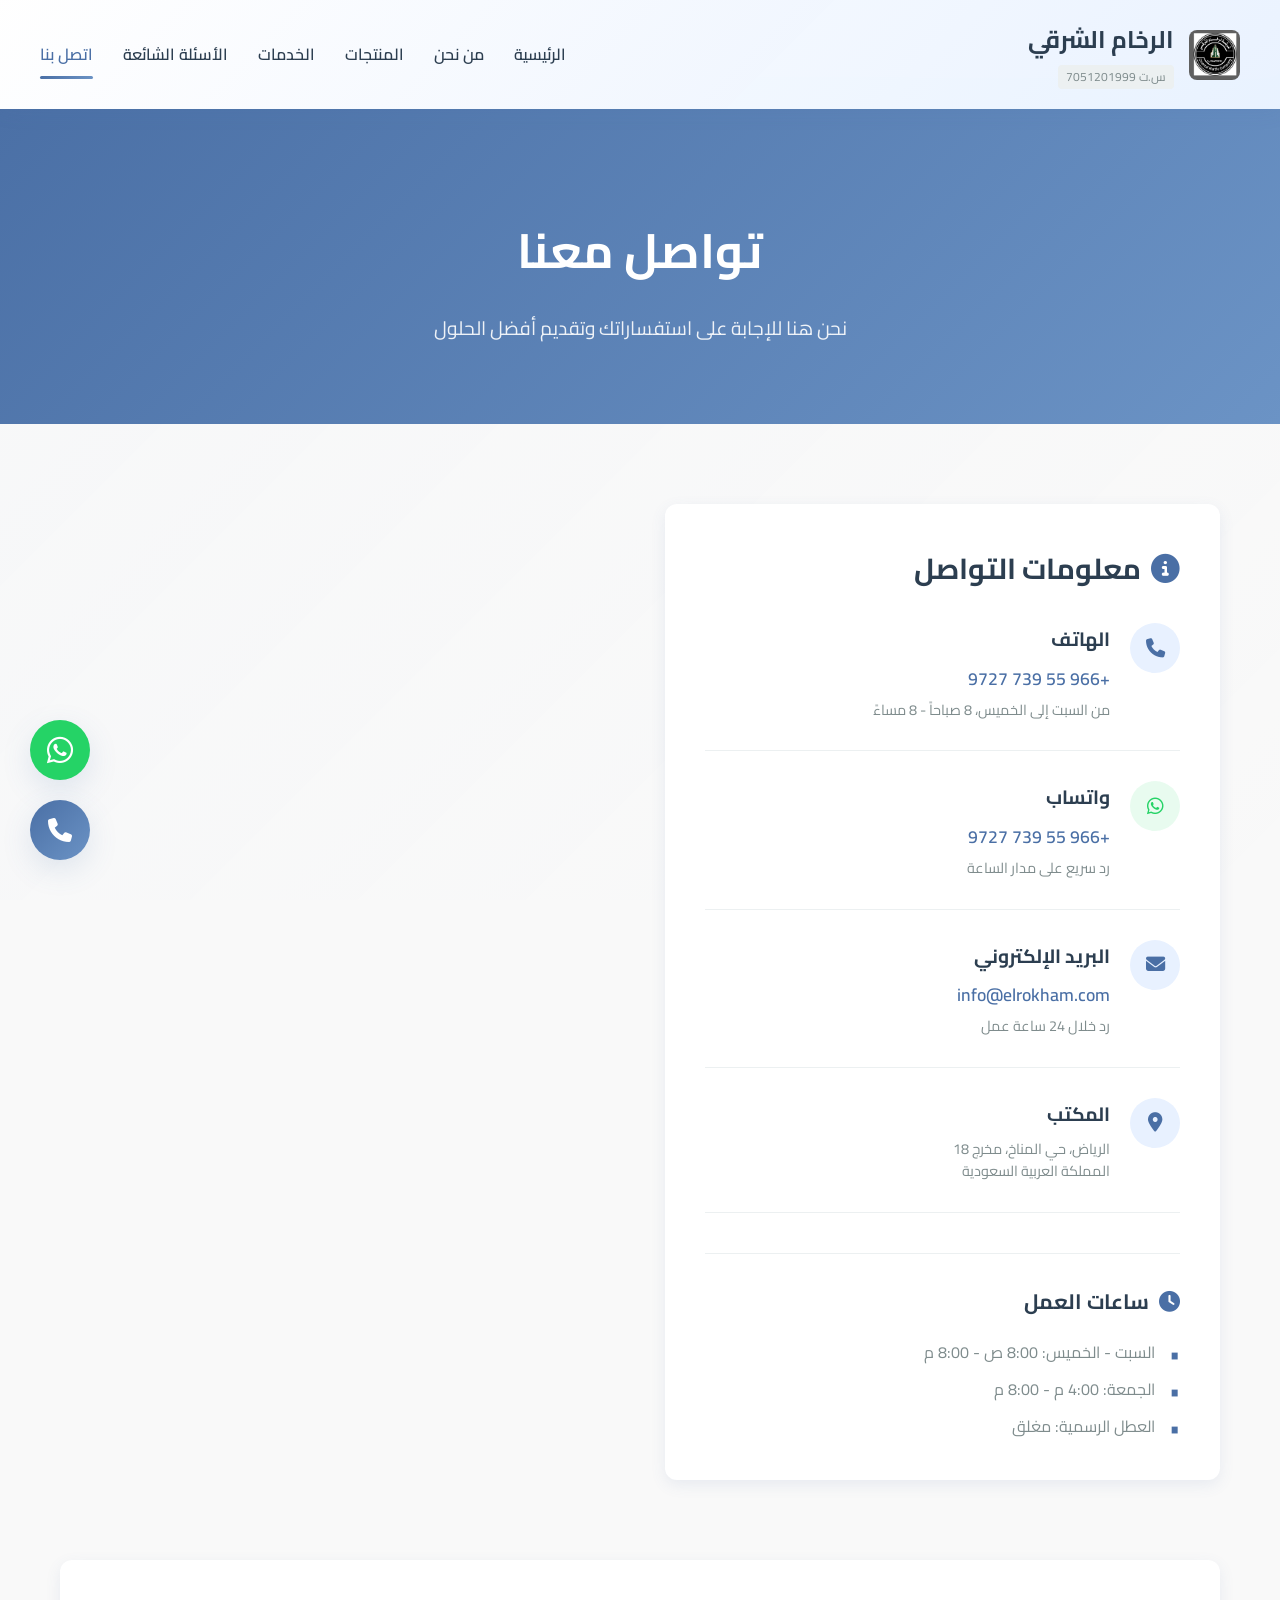
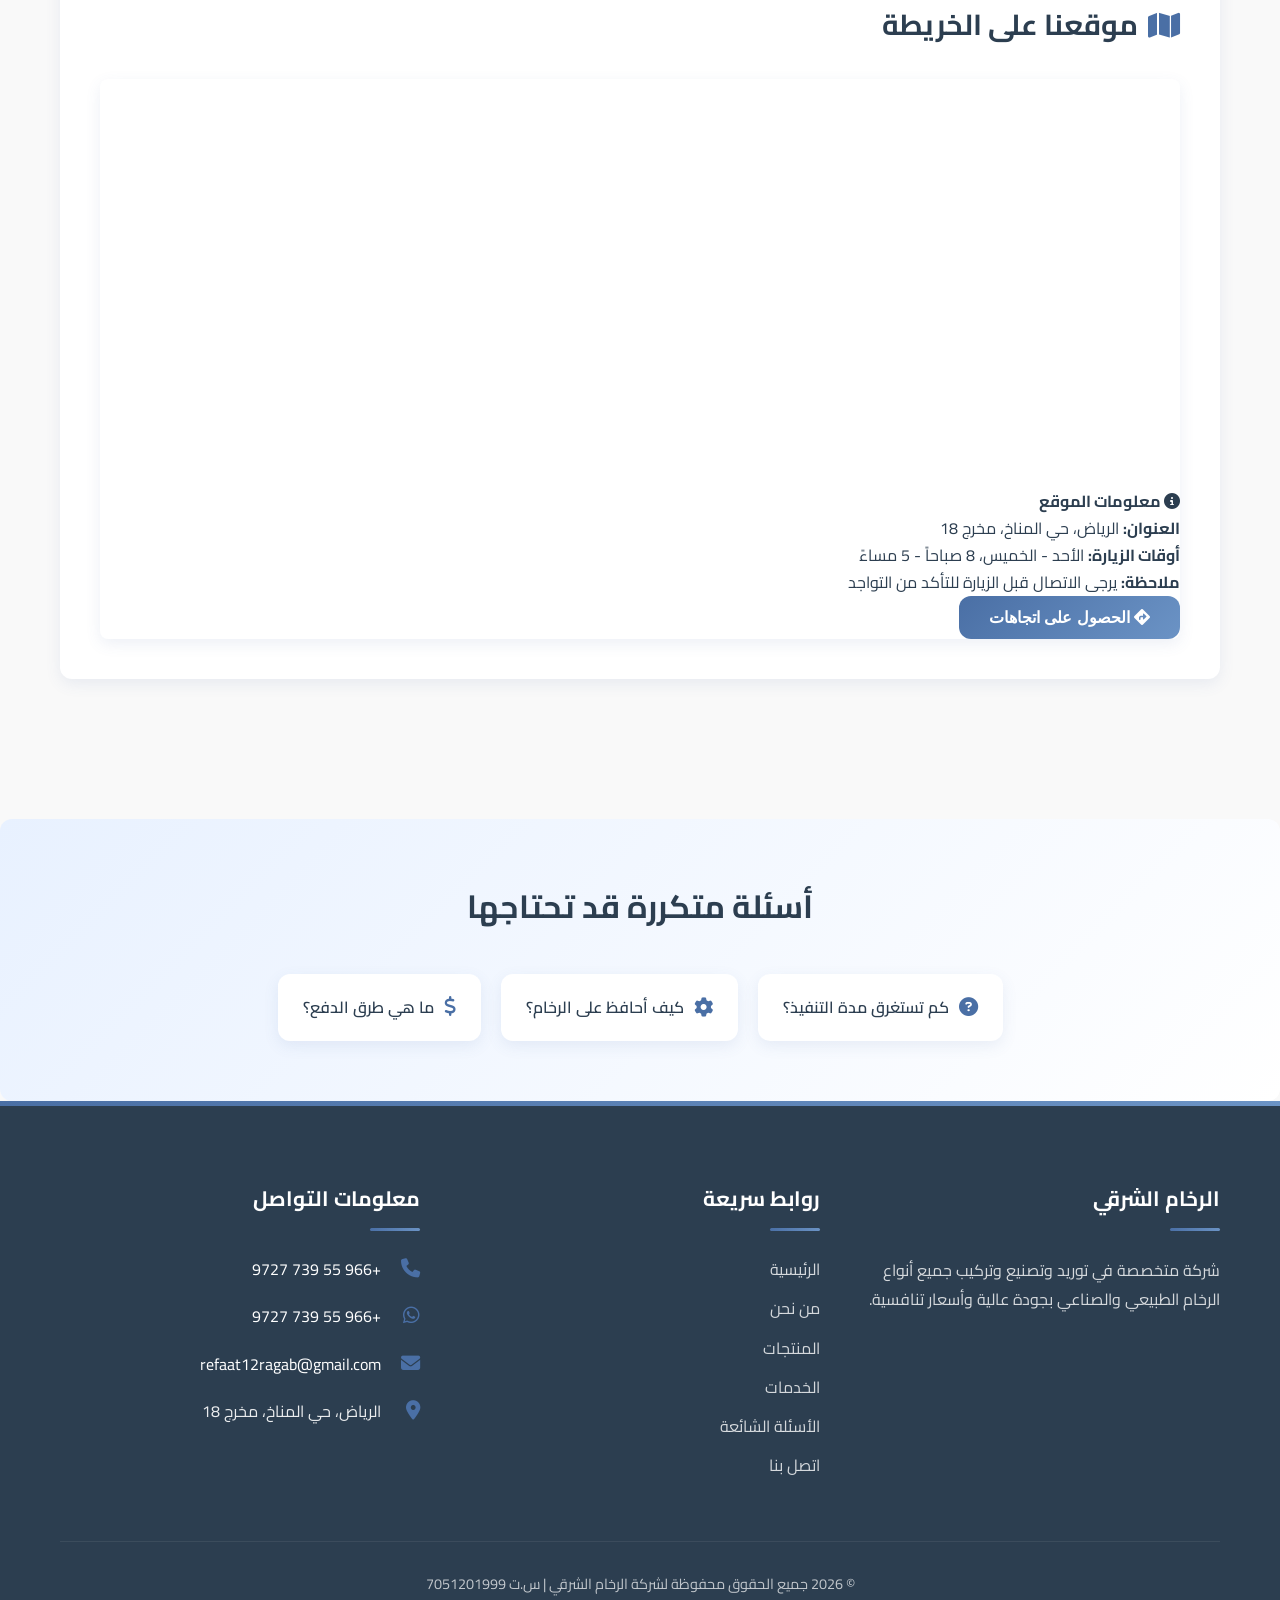
==== contact.html @ aae2ced7 "feat: Implement initial website structure, core styling, and essential content pages with associated" ====
<!DOCTYPE html>
<html lang="ar" dir="rtl">
<head>
    <meta charset="UTF-8">
    <meta name="viewport" content="width=device-width, initial-scale=1.0">
    <title>اتصل بنا | الرخام الشرقي</title>
    <meta name="description" content="تواصل مع شركة الرخام الشرقي في الرياض للحصول على استشارة مجانية، عروض أسعار، أو دعم فني.">
    <meta name="keywords" content="اتصل بنا, شركة رخام الرياض, استشارة مجانية, عروض أسعار, دعم فني">
    <link rel="stylesheet" href="https://cdnjs.cloudflare.com/ajax/libs/font-awesome/6.4.0/css/all.min.css">
    <link href="https://fonts.googleapis.com/css2?family=Cairo:wght@300;400;500;600;700&display=swap" rel="stylesheet">
    <link rel="stylesheet" href="css/style.css">
    <link rel="stylesheet" href="css/contact.css">
</head>
<body>
    <!-- Particle Background -->
    <div id="particles-js"></div>
    
    <!-- Header -->
    <header>
        <div class="container header-container">
            <div class="logo-container">
                <img src="images/products/logo.jpeg" alt="شعار شركة الرخام الشرقي" class="logo-img">
                <a href="index.html" class="logo">الرخام الشرقي <span class="cr-number">س.ت 7051201999</span></a>
            </div>
            
            <button class="mobile-menu-btn" id="mobileMenuBtn" aria-label="قائمة التنقل">
                <i class="fas fa-bars"></i>
            </button>
            
            <nav id="mainNav">
                <ul>
                    <li><a href="index.html">الرئيسية</a></li>
                    <li><a href="about.html">من نحن</a></li>
                    <li><a href="#products">المنتجات</a></li>
                    <li><a href="#services">الخدمات</a></li>
                    <li><a href="faq.html">الأسئلة الشائعة</a></li>
                    <li><a href="contact.html" class="active">اتصل بنا</a></li>
                </ul>
            </nav>
        </div>
    </header>

    <!-- Contact Hero -->
    <section class="page-hero">
        <div class="container">
            <h1 class="fade-in">تواصل معنا</h1>
            <p class="fade-in-delay">نحن هنا للإجابة على استفساراتك وتقديم أفضل الحلول</p>
        </div>
    </section>

    <!-- Contact Section -->
    <section class="contact-section">
        <div class="container">
            <div class="contact-grid">
                <!-- Contact Form -->
                <!-- <div class="contact-form-container">
                    <h2><i class="fas fa-envelope"></i> أرسل رسالة</h2>
                    <form id="contactForm">
                        <div class="form-group">
                            <label for="name">الاسم الكامل *</label>
                            <input type="text" id="name" name="name" required>
                            <span class="error-message" id="nameError"></span>
                        </div>
                        
                        <div class="form-group">
                            <label for="phone">رقم الجوال *</label>
                            <input type="tel" id="phone" name="phone" required>
                            <span class="error-message" id="phoneError"></span>
                        </div>
                        
                        <div class="form-group">
                            <label for="email">البريد الإلكتروني</label>
                            <input type="email" id="email" name="email">
                            <span class="error-message" id="emailError"></span>
                        </div>
                        
                        <div class="form-group">
                            <label for="service">نوع الخدمة المطلوبة</label>
                            <select id="service" name="service">
                                <option value="">اختر الخدمة</option>
                                <option value="consultation">استشارة مجانية</option>
                                <option value="quotation">طلب عرض سعر</option>
                                <option value="installation">تركيب رخام</option>
                                <option value="maintenance">صيانة وتلميع</option>
                                <option value="other">أخرى</option>
                            </select>
                        </div>
                        
                        <div class="form-group">
                            <label for="message">الرسالة *</label>
                            <textarea id="message" name="message" rows="5" required></textarea>
                            <span class="error-message" id="messageError"></span>
                        </div>
                        
                        <button type="submit" class="btn btn-large" id="submitBtn">
                            <span id="submitText">إرسال الرسالة</span>
                            <div class="spinner hidden" id="submitSpinner"></div>
                        </button>
                        
                        <div class="form-success hidden" id="successMessage">
                            <i class="fas fa-check-circle"></i>
                            <p>تم إرسال رسالتك بنجاح! سنتواصل معك قريباً.</p>
                        </div>
                    </form>
                </div> -->
                
                <!-- Contact Info -->
                <div class="contact-info-container">
                    <h2><i class="fas fa-info-circle"></i> معلومات التواصل</h2>
                    
                    <div class="contact-method">
                        <div class="contact-icon">
                            <i class="fas fa-phone"></i>
                        </div>
                        <div class="contact-details">
                            <h3>الهاتف</h3>
                            <a href="tel:+966557399727">+966 55 739 9727</a>
                            <p>من السبت إلى الخميس، 8 صباحاً - 8 مساءً</p>
                        </div>
                    </div>
                    
                    <div class="contact-method">
                        <div class="contact-icon whatsapp">
                            <i class="fab fa-whatsapp"></i>
                        </div>
                        <div class="contact-details">
                            <h3>واتساب</h3>
                            <a href="https://wa.me/+966557399727?text=مرحبا، أود الاستفسار عن خدماتكم" target="_blank">
                                +966 55 739 9727
                            </a>
                            <p>رد سريع على مدار الساعة</p>
                        </div>
                    </div>
                    
                    <div class="contact-method">
                        <div class="contact-icon">
                            <i class="fas fa-envelope"></i>
                        </div>
                        <div class="contact-details">
                            <h3>البريد الإلكتروني</h3>
                            <a href="mailto:info@elrokham.com">info@elrokham.com</a>
                            <p>رد خلال 24 ساعة عمل</p>
                        </div>
                    </div>
                    
                    <div class="contact-method">
                        <div class="contact-icon">
                            <i class="fas fa-map-marker-alt"></i>
                        </div>
                        <div class="contact-details">
                            <h3>المكتب</h3>
                            <p>الرياض، حي المناخ، مخرج 18</p>
                            <p>المملكة العربية السعودية</p>
                        </div>
                    </div>
                    
                    <div class="working-hours">
                        <h3><i class="fas fa-clock"></i> ساعات العمل</h3>
                        <ul>
                            <li>السبت - الخميس: 8:00 ص - 8:00 م</li>
                            <li>الجمعة: 4:00 م - 8:00 م</li>
                            <li>العطل الرسمية: مغلق</li>
                        </ul>
                    </div>
                </div>
            </div>
            
            <!-- Map Section -->
            <div class="map-section">
                <h2><i class="fas fa-map"></i> موقعنا على الخريطة</h2>
                <div class="map-container">
                    <iframe 
                        src="https://www.google.com/maps/embed?pb=!1m18!1m12!1m3!1d3622.21418315186!2d46.67547731500016!3d24.7748455841161!2m3!1f0!2f0!3f0!3m2!1i1024!2i768!4f13.1!3m3!1m2!1s0x3e2ee3b1a8e2c3b7%3A0x2d5c2c2c2c2c2c2c!2sAl%20Manakh%2C%20Riyadh%2013534%2C%20Saudi%20Arabia!5e0!3m2!1sen!2ssa!4v1681234567890!5m2!1sen!2ssa" 
                        width="100%" 
                        height="400" 
                        style="border:0;" 
                        allowfullscreen="" 
                        loading="lazy" 
                        referrerpolicy="no-referrer-when-downgrade">
                    </iframe>
                </div>
            </div>
        </div>
    </section>

    <!-- FAQ Preview -->
    <section class="faq-preview">
        <div class="container">
            <h2>أسئلة متكررة قد تحتاجها</h2>
            <div class="quick-faqs">
                <a href="faq.html#general" class="faq-link">
                    <i class="fas fa-question-circle"></i>
                    <span>كم تستغرق مدة التنفيذ؟</span>
                </a>
                <a href="faq.html#technical" class="faq-link">
                    <i class="fas fa-cog"></i>
                    <span>كيف أحافظ على الرخام؟</span>
                </a>
                <a href="faq.html#financial" class="faq-link">
                    <i class="fas fa-dollar-sign"></i>
                    <span>ما هي طرق الدفع؟</span>
                </a>
            </div>
        </div>
    </section>

    <footer id="contact">
        <div class="container">
            <div class="footer-content">
                <div class="footer-column">
                    <h3>الرخام الشرقي</h3>
                    <p>شركة متخصصة في توريد وتصنيع وتركيب جميع أنواع الرخام الطبيعي والصناعي بجودة عالية وأسعار تنافسية.</p>
                    <!-- <div class="social-links">
                        <a href="#" aria-label="تويتر"><i class="fab fa-twitter"></i></a>
                        <a href="#" aria-label="انستقرام"><i class="fab fa-instagram"></i></a>
                        <a href="#" aria-label="فيسبوك"><i class="fab fa-facebook-f"></i></a>
                    </div> -->
                </div>
                
                <div class="footer-column">
                    <h3>روابط سريعة</h3>
                    <ul class="footer-links">
                        <li><a href="index.html">الرئيسية</a></li>
                        <li><a href="about.html">من نحن</a></li>
                        <li><a href="#products">المنتجات</a></li>
                        <li><a href="#services">الخدمات</a></li>
                        <li><a href="faq.html">الأسئلة الشائعة</a></li>
                        <li><a href="contact.html">اتصل بنا</a></li>
                    </ul>
                </div>
                
                <div class="footer-column">
                    <h3>معلومات التواصل</h3>
                    <ul class="contact-info">
                        <li>
                            <i class="fas fa-phone"></i>
                            <a href="tel:+966557399727">+966 55 739 9727</a>
                        </li>
                        <li>
                            <i class="fab fa-whatsapp"></i>
                            <a href="https://wa.me/+966557399727?text=مرحبا، أود الاستفسار عن خدماتكم" target="_blank">
                                +966 55 739 9727
                            </a>
                        </li>
                        <li>
                            <i class="fas fa-envelope"></i>
                            <a href="mailto:refaat12ragab@gmail.com">refaat12ragab@gmail.com</a>
                        </li>
                        <li>
                            <i class="fas fa-map-marker-alt"></i>
                            <span>الرياض، حي المناخ، مخرج 18</span>
                        </li>
                    </ul>
                </div>
            </div>
            
            <div class="copyright">
                <p>© <span id="currentYear"></span> جميع الحقوق محفوظة لشركة الرخام الشرقي | س.ت 7051201999</p>
            </div>
        </div>
    </footer>

    <!-- Floating Action Buttons -->
    <a href="https://wa.me/+966557399727?text=مرحبا، أود الاستفسار عن خدماتكم" class="whatsapp-float" target="_blank" aria-label="تواصل عبر واتساب">
        <i class="fab fa-whatsapp"></i>
    </a>
    
    <a href="tel:+966557399727" class="call-float" aria-label="اتصال هاتفي">
        <i class="fas fa-phone"></i>
    </a>

    <script src="https://cdn.jsdelivr.net/particles.js/2.0.0/particles.min.js"></script>
    <script src="js/main.js"></script>
    <script src="js/contact.js"></script>
</body>
</html>
---- css/style.css ----
/* 
 * الرخام الشرقي - الملف الرئيسي للأنماط
 * تم تحسينه للأداء السريع وتحسين SEO
 * تم تصميمه ليكون متوافق مع جميع الأجهزة
 * اللونية: أزرق ورمادي هادئ مع تدرجات خطية
 */

/* CSS Reset مع تحسينات */
* {
    margin: 0;
    padding: 0;
    box-sizing: border-box;
}

/* متغيرات الألوان المستخدمة في الموقع */
:root {
    /* اللونية الهادئة - أزرق ورمادي */
    --primary-blue: #4a6fa5;
    --secondary-blue: #6b93c5;
    --light-blue: #e8f1ff;
    --dark-gray: #2c3e50;
    --medium-gray: #7f8c8d;
    --light-gray: #ecf0f1;
    --white: #ffffff;
    --off-white: #f9f9f9;
    
    /* ألوان التدرجات */
    --gradient-primary: linear-gradient(135deg, #4a6fa5 0%, #6b93c5 100%);
    --gradient-light: linear-gradient(135deg, #e8f1ff 0%, #ffffff 100%);
    --gradient-dark: linear-gradient(135deg, #2c3e50 0%, #4a6fa5 100%);
    
    /* الظلال */
    --shadow-light: 0 5px 15px rgba(74, 111, 165, 0.1);
    --shadow-medium: 0 10px 30px rgba(74, 111, 165, 0.15);
    --shadow-heavy: 0 15px 40px rgba(74, 111, 165, 0.2);
    
    /* الخصائص العامة */
    --transition: all 0.3s cubic-bezier(0.4, 0, 0.2, 1);
    --border-radius: 12px;
    --border-radius-sm: 8px;
    --container-width: 1200px;
}

/* أنماط الأساس */
html {
    scroll-behavior: smooth;
    font-size: 16px;
}

body {
    font-family: 'Cairo', sans-serif;
    line-height: 1.7;
    color: var(--dark-gray);
    background-color: var(--off-white);
    overflow-x: hidden;
    position: relative;
}

body::before {
    content: '';
    position: fixed;
    top: 0;
    right: 0;
    width: 100%;
    height: 100%;
    background: linear-gradient(135deg, rgba(232, 241, 255, 0.1) 0%, rgba(255, 255, 255, 0.05) 100%);
    pointer-events: none;
    z-index: -2;
}

.container {
    width: 100%;
    max-width: var(--container-width);
    margin: 0 auto;
    padding: 0 20px;
}

/* تحسينات التحميل البطيء للصور */
img {
    max-width: 100%;
    height: auto;
    display: block;
}

/* تحسينات إمكانية الوصول */
a:focus,
button:focus {
    outline: 3px solid var(--primary-blue);
    outline-offset: 3px;
}

/* أنماط الرأس */
header {
    background: linear-gradient(135deg, rgba(255, 255, 255, 0.98) 0%, rgba(232, 241, 255, 0.95) 100%);
    backdrop-filter: blur(10px);
    -webkit-backdrop-filter: blur(10px);
    position: fixed;
    width: 100%;
    top: 0;
    z-index: 1000;
    transition: var(--transition);
    box-shadow: 0 2px 20px rgba(74, 111, 165, 0.1);
    padding: 10px 0;
}

.header-container {
    display: flex;
    justify-content: space-between;
    align-items: center;
    padding: 10px 0;
}

.logo-container {
    display: flex;
    align-items: center;
    gap: 15px;
}

.logo-img {
    height: 50px;
    width: auto;
    border-radius: var(--border-radius-sm);
    object-fit: contain;
    transition: var(--transition);
}

.logo {
    font-size: 1.5rem;
    font-weight: 700;
    color: var(--dark-gray);
    text-decoration: none;
    display: flex;
    flex-direction: column;
    align-items: flex-start;
    gap: 2px;
}

.logo .cr-number {
    font-size: 0.75rem;
    color: var(--medium-gray);
    font-weight: 400;
    background: var(--light-gray);
    padding: 2px 8px;
    border-radius: 4px;
    margin-top: 2px;
}

/* أنماط التنقل */
nav ul {
    display: flex;
    list-style: none;
    gap: 30px;
}

nav ul li a {
    text-decoration: none;
    color: var(--dark-gray);
    font-weight: 600;
    font-size: 1rem;
    transition: var(--transition);
    position: relative;
    padding: 5px 0;
}

nav ul li a:hover,
nav ul li a.active {
    color: var(--primary-blue);
}

nav ul li a::after {
    content: '';
    position: absolute;
    width: 0;
    height: 3px;
    background: var(--gradient-primary);
    bottom: -5px;
    right: 0;
    border-radius: 2px;
    transition: var(--transition);
}

nav ul li a:hover::after,
nav ul li a.active::after {
    width: 100%;
}

.mobile-menu-btn {
    display: none;
    background: none;
    border: none;
    font-size: 1.5rem;
    color: var(--dark-gray);
    cursor: pointer;
    padding: 5px;
    border-radius: var(--border-radius-sm);
    transition: var(--transition);
}

.mobile-menu-btn:hover {
    background: var(--light-blue);
}

/* أنماط القسم البطولي */
.hero {
    position: relative;
    color: var(--white);
    text-align: center;
    padding: 180px 0 100px;
    margin-top: 70px;
    overflow: hidden;
}

.video-background {
    position: absolute;
    top: 0;
    right: 0;
    width: 100%;
    height: 100%;
    z-index: -1;
}

.video-background video {
    width: 100%;
    height: 100%;
    object-fit: cover;
}

.video-fallback {
    width: 100%;
    height: 100%;
    background-size: cover;
    background-position: center;
}

.hero h1 {
    font-size: 3.2rem;
    margin-bottom: 20px;
    font-weight: 700;
    text-shadow: 0 2px 10px rgba(0, 0, 0, 0.3);
    line-height: 1.2;
}

.hero p {
    font-size: 1.2rem;
    max-width: 700px;
    margin: 0 auto 30px;
    opacity: 0.95;
}

.hero-buttons {
    display: flex;
    gap: 15px;
    justify-content: center;
    flex-wrap: wrap;
}

/* أنماط الأزرار */
.btn {
    display: inline-block;
    background: var(--gradient-primary);
    color: var(--white);
    padding: 12px 30px;
    border-radius: var(--border-radius);
    text-decoration: none;
    font-weight: 600;
    transition: var(--transition);
    border: none;
    cursor: pointer;
    font-size: 1rem;
    position: relative;
    overflow: hidden;
    z-index: 1;
}

.btn::before {
    content: '';
    position: absolute;
    top: 0;
    right: 0;
    width: 0;
    height: 100%;
    background: var(--gradient-dark);
    transition: var(--transition);
    z-index: -1;
}

.btn:hover::before {
    width: 100%;
}

.btn:hover {
    transform: translateY(-3px);
    box-shadow: var(--shadow-medium);
}

.btn-secondary {
    background: transparent;
    border: 2px solid var(--white);
    color: var(--white);
}

.btn-secondary::before {
    display: none;
}

.btn-secondary:hover {
    background: var(--white);
    color: var(--primary-blue);
}

.btn-large {
    padding: 15px 40px;
    font-size: 1.1rem;
}

/* أنماط الأقسام العامة */
section {
    padding: 100px 0;
    position: relative;
}

.section-title {
    text-align: center;
    margin-bottom: 60px;
}

.section-title h2 {
    font-size: 2.5rem;
    color: var(--dark-gray);
    margin-bottom: 15px;
    position: relative;
    display: inline-block;
}

.section-title h2::after {
    content: '';
    position: absolute;
    width: 80px;
    height: 4px;
    background: var(--gradient-primary);
    bottom: -10px;
    right: 50%;
    transform: translateX(50%);
    border-radius: 2px;
}

.section-title p {
    color: var(--medium-gray);
    max-width: 700px;
    margin: 20px auto 0;
    font-size: 1.1rem;
    line-height: 1.6;
}

/* أنماط خدمات الشبكة */
.services-grid {
    display: grid;
    grid-template-columns: repeat(auto-fit, minmax(280px, 1fr));
    gap: 30px;
}

.service-card {
    background: var(--white);
    border-radius: var(--border-radius);
    padding: 40px 30px;
    box-shadow: var(--shadow-light);
    transition: var(--transition);
    text-align: center;
    position: relative;
    overflow: hidden;
    z-index: 1;
}

.service-card::before {
    content: '';
    position: absolute;
    top: 0;
    right: 0;
    width: 100%;
    height: 5px;
    background: var(--gradient-primary);
    transition: var(--transition);
    z-index: -1;
}

.service-card:hover {
    transform: translateY(-10px);
    box-shadow: var(--shadow-heavy);
}

.service-card:hover::before {
    height: 100%;
}

.service-card:hover .service-icon {
    color: var(--white);
}

.service-card:hover h3,
.service-card:hover p {
    color: var(--white);
}

.service-icon {
    font-size: 3rem;
    color: var(--primary-blue);
    margin-bottom: 25px;
    transition: var(--transition);
}

.service-card h3 {
    font-size: 1.5rem;
    margin-bottom: 15px;
    color: var(--dark-gray);
    transition: var(--transition);
}

.service-card p {
    color: var(--medium-gray);
    transition: var(--transition);
}

/* أنماط قسم آراء العملاء */
.testimonials-section {
    background: var(--gradient-light);
}

.testimonials-slider {
    display: grid;
    grid-template-columns: repeat(auto-fit, minmax(300px, 1fr));
    gap: 30px;
}

.testimonial-card {
    background: var(--white);
    border-radius: var(--border-radius);
    padding: 30px;
    box-shadow: var(--shadow-light);
    transition: var(--transition);
    position: relative;
}

.testimonial-card:hover {
    transform: translateY(-5px);
    box-shadow: var(--shadow-medium);
}

.testimonial-card::before {
    content: '"';
    position: absolute;
    top: 20px;
    right: 30px;
    font-size: 4rem;
    color: var(--light-blue);
    font-family: serif;
    line-height: 1;
}

.testimonial-content {
    margin-bottom: 25px;
    position: relative;
    z-index: 1;
}

.testimonial-content p {
    font-size: 1.1rem;
    line-height: 1.8;
    color: var(--dark-gray);
}

.testimonial-author {
    border-top: 1px solid var(--light-gray);
    padding-top: 20px;
}

.testimonial-author h4 {
    font-size: 1.2rem;
    color: var(--dark-gray);
    margin-bottom: 5px;
}

.testimonial-author span {
    color: var(--medium-gray);
    font-size: 0.9rem;
}

/* أنماط قسم الدعوة للإجراء */
.cta-section {
    background: var(--gradient-dark);
    color: var(--white);
    text-align: center;
    padding: 100px 0;
    position: relative;
    overflow: hidden;
}

.cta-section::before {
    content: '';
    position: absolute;
    top: 0;
    right: 0;
    width: 100%;
    height: 100%;
    background: url('data:image/svg+xml,<svg xmlns="http://www.w3.org/2000/svg" viewBox="0 0 1200 120"><path d="M0 0v120h1200V0H0zm600 100c-27.6 0-50-22.4-50-50s22.4-50 50-50 50 22.4 50 50-22.4 50-50 50z" fill="rgba(255,255,255,0.05)"/></svg>');
    opacity: 0.1;
}

.cta-section h2 {
    font-size: 2.8rem;
    margin-bottom: 20px;
    position: relative;
    z-index: 1;
}

.cta-section p {
    font-size: 1.2rem;
    max-width: 700px;
    margin: 0 auto 40px;
    opacity: 0.9;
    position: relative;
    z-index: 1;
}

/* أنماط التذييل */
footer {
    background: var(--dark-gray);
    color: var(--white);
    padding: 80px 0 20px;
    position: relative;
}

footer::before {
    content: '';
    position: absolute;
    top: 0;
    right: 0;
    width: 100%;
    height: 5px;
    background: var(--gradient-primary);
}

.footer-content {
    display: grid;
    grid-template-columns: repeat(auto-fit, minmax(250px, 1fr));
    gap: 40px;
    margin-bottom: 50px;
}

.footer-column h3 {
    font-size: 1.3rem;
    margin-bottom: 25px;
    position: relative;
    padding-bottom: 15px;
}

.footer-column h3::after {
    content: '';
    position: absolute;
    width: 50px;
    height: 3px;
    background: var(--gradient-primary);
    bottom: 0;
    right: 0;
    border-radius: 2px;
}

.footer-column p {
    opacity: 0.8;
    margin-bottom: 25px;
    line-height: 1.8;
}

.social-links {
    display: flex;
    gap: 15px;
    margin-top: 20px;
}

.social-links a {
    display: inline-flex;
    align-items: center;
    justify-content: center;
    width: 40px;
    height: 40px;
    background: rgba(255, 255, 255, 0.1);
    color: var(--white);
    border-radius: 50%;
    text-decoration: none;
    transition: var(--transition);
}

.social-links a:hover {
    background: var(--primary-blue);
    transform: translateY(-3px);
}

.footer-links {
    list-style: none;
}

.footer-links li {
    margin-bottom: 12px;
}

.footer-links a {
    color: rgba(255, 255, 255, 0.8);
    text-decoration: none;
    transition: var(--transition);
    display: inline-block;
}

.footer-links a:hover {
    color: var(--white);
    transform: translateX(-5px);
}

.contact-info {
    list-style: none;
}

.contact-info li {
    display: flex;
    align-items: flex-start;
    margin-bottom: 20px;
    gap: 15px;
}

.contact-info i {
    color: var(--primary-blue);
    font-size: 1.2rem;
    margin-top: 3px;
    min-width: 24px;
}

.contact-info a {
    color: var(--white);
    text-decoration: none;
    transition: var(--transition);
}

.contact-info a:hover {
    color: var(--light-blue);
}

.contact-info span {
    color: rgba(255, 255, 255, 0.9);
}

.copyright {
    text-align: center;
    padding-top: 30px;
    border-top: 1px solid rgba(255, 255, 255, 0.1);
    opacity: 0.7;
    font-size: 0.9rem;
}

/* أزرار التطويف */
.whatsapp-float {
    position: fixed;
    width: 60px;
    height: 60px;
    bottom: 120px;
    left: 30px;
    background-color: #25d366;
    color: var(--white);
    border-radius: 50px;
    text-align: center;
    font-size: 30px;
    box-shadow: var(--shadow-medium);
    z-index: 1000;
    display: flex;
    align-items: center;
    justify-content: center;
    text-decoration: none;
    transition: var(--transition);
}

.call-float {
    position: fixed;
    width: 60px;
    height: 60px;
    bottom: 40px;
    left: 30px;
    background: var(--gradient-primary);
    color: var(--white);
    border-radius: 50px;
    text-align: center;
    font-size: 24px;
    box-shadow: var(--shadow-medium);
    z-index: 1000;
    display: flex;
    align-items: center;
    justify-content: center;
    text-decoration: none;
    transition: var(--transition);
}

.whatsapp-float:hover,
.call-float:hover {
    transform: scale(1.1);
    box-shadow: var(--shadow-heavy);
}

/* chatbot */
.chatbot-placeholder {
    position: fixed;
    width: 60px;
    height: 60px;
    bottom: 200px;
    left: 30px;
    background: var(--gradient-dark);
    color: var(--white);
    border-radius: 50%;
    display: flex;
    align-items: center;
    justify-content: center;
    font-size: 24px;
    cursor: pointer;
    box-shadow: var(--shadow-medium);
    z-index: 1000;
    transition: var(--transition);
}

.chatbot-placeholder:hover {
    transform: scale(1.1);
}

.chatbot-window {
    position: fixed;
    bottom: 270px;
    left: 30px;
    width: 300px;
    background: var(--white);
    border-radius: var(--border-radius);
    box-shadow: var(--shadow-heavy);
    z-index: 1001;
    display: none;
    animation: slideIn 0.3s ease;
}

.chatbot-window.active {
    display: block;
}

.chatbot-header {
    background: var(--gradient-primary);
    color: var(--white);
    padding: 20px;
    border-radius: var(--border-radius) var(--border-radius) 0 0;
    display: flex;
    justify-content: space-between;
    align-items: center;
}

.chatbot-header h4 {
    margin: 0;
    font-size: 1.1rem;
}

.close-chatbot {
    background: none;
    border: none;
    color: var(--white);
    font-size: 1.5rem;
    cursor: pointer;
    padding: 0;
    width: 30px;
    height: 30px;
    display: flex;
    align-items: center;
    justify-content: center;
    border-radius: 50%;
    transition: var(--transition);
}

.close-chatbot:hover {
    background: rgba(255, 255, 255, 0.2);
}

.chatbot-body {
    padding: 20px;
}

.chatbot-body ul {
    list-style: none;
    margin-top: 15px;
}

.chatbot-body li {
    margin-bottom: 10px;
}

.chatbot-body a {
    color: var(--primary-blue);
    text-decoration: none;
    transition: var(--transition);
}

.chatbot-body a:hover {
    color: var(--secondary-blue);
}

@keyframes slideIn {
    from {
        transform: translateY(20px);
        opacity: 0;
    }
    to {
        transform: translateY(0);
        opacity: 1;
    }
}

/* Particle container */
#particles-js {
    position: fixed;
    width: 100%;
    height: 100%;
    top: 0;
    right: 0;
    z-index: -1;
    pointer-events: none;
}

/* Page Hero */
.page-hero {
    background: var(--gradient-primary);
    color: var(--white);
    text-align: center;
    padding: 140px 0 80px;
    margin-top: 70px;
}

.page-hero h1 {
    font-size: 3rem;
    margin-bottom: 20px;
    font-weight: 700;
}

.page-hero p {
    font-size: 1.2rem;
    opacity: 0.9;
    max-width: 600px;
    margin: 0 auto;
}

/* Responsive Styles */
@media (max-width: 1200px) {
    .container {
        padding: 0 30px;
    }
}

@media (max-width: 992px) {
    .hero h1 {
        font-size: 2.5rem;
    }
    
    .section-title h2 {
        font-size: 2rem;
    }
    
    .services-grid {
        grid-template-columns: repeat(2, 1fr);
    }
}

@media (max-width: 768px) {
    .header-container {
        padding: 10px 0;
    }
    
    nav {
        position: fixed;
        top: 70px;
        right: -100%;
        width: 300px;
        height: calc(100vh - 70px);
        background: var(--white);
        box-shadow: var(--shadow-heavy);
        transition: var(--transition);
        z-index: 999;
        padding: 30px;
    }
    
    nav.active {
        right: 0;
    }
    
    nav ul {
        flex-direction: column;
        gap: 20px;
    }
    
    nav ul li a {
        font-size: 1.1rem;
        display: block;
        padding: 10px 0;
    }
    
    .mobile-menu-btn {
        display: block;
    }
    
    .hero {
        padding: 150px 0 80px;
    }
    
    .hero h1 {
        font-size: 2rem;
    }
    
    .hero-buttons {
        flex-direction: column;
        align-items: center;
    }
    
    section {
        padding: 70px 0;
    }
    
    .services-grid {
        grid-template-columns: 1fr;
        gap: 25px;
    }
    
    .testimonials-slider {
        grid-template-columns: 1fr;
    }
    
    .footer-content {
        grid-template-columns: 1fr;
        gap: 30px;
    }
    
    .whatsapp-float,
    .call-float,
    .chatbot-placeholder {
        left: 20px;
        bottom: 20px;
        width: 50px;
        height: 50px;
        font-size: 22px;
    }
    
    .whatsapp-float {
        bottom: 90px;
    }
    
    .chatbot-placeholder {
        bottom: 160px;
    }
    
    .chatbot-window {
        left: 20px;
        bottom: 220px;
        width: calc(100vw - 40px);
        max-width: 300px;
    }
    
    .page-hero {
        padding: 120px 0 60px;
    }
    
    .page-hero h1 {
        font-size: 2.2rem;
    }
}

@media (max-width: 576px) {
    .container {
        padding: 0 20px;
    }
    
    .logo {
        font-size: 1.3rem;
    }
    
    .logo .cr-number {
        font-size: 0.7rem;
    }
    
    .logo-img {
        height: 40px;
    }
    
    .hero h1 {
        font-size: 1.8rem;
    }
    
    .hero p {
        font-size: 1rem;
    }
    
    .btn {
        padding: 10px 25px;
        font-size: 0.9rem;
    }
    
    .section-title h2 {
        font-size: 1.8rem;
    }
    
    .section-title p {
        font-size: 1rem;
    }
    
    .service-card {
        padding: 30px 20px;
    }
    
    .service-icon {
        font-size: 2.5rem;
    }
    
    .cta-section h2 {
        font-size: 2rem;
    }
    
    .cta-section p {
        font-size: 1rem;
    }
    
    .page-hero h1 {
        font-size: 1.8rem;
    }
    
    .page-hero p {
        font-size: 1rem;
    }
}

/* Print Styles */
@media print {
    .whatsapp-float,
    .call-float,
    .chatbot-placeholder,
    .chatbot-window {
        display: none !important;
    }
    
    .hero .video-background {
        display: none;
    }
    
    .hero {
        background: var(--light-gray) !important;
        color: var(--dark-gray) !important;
    }
    
    a {
        color: var(--dark-gray) !important;
        text-decoration: none !important;
    }
    
    .btn {
        border: 1px solid var(--dark-gray) !important;
        background: none !important;
        color: var(--dark-gray) !important;
    }
}

/* 
 * تحديثات وتحسينات التصميم
 */

/* تحسين Hero Section للديسكتوب */
.hero {
    position: relative;
    color: var(--white);
    text-align: center;
    padding: 200px 0 120px; /* زيادة الحشو للديسكتوب */
    margin-top: 70px;
    min-height: 90vh; /* لجعل الهيرو أطول في الديسكتوب */
    display: flex;
    align-items: center;
}

.video-background {
    position: absolute;
    top: 0;
    right: 0;
    width: 100%;
    height: 100%;
    z-index: -1;
    overflow: hidden;
}

.video-background::before {
    content: '';
    position: absolute;
    top: 0;
    right: 0;
    width: 100%;
    height: 100%;
    background: linear-gradient(135deg, 
        rgba(74, 111, 165, 0.85) 0%, 
        rgba(107, 147, 197, 0.75) 50%,
        rgba(44, 62, 80, 0.85) 100%);
    z-index: 1;
}

.hero-bg {
    width: 100%;
    height: 100%;
    object-fit: cover;
    position: absolute;
    top: 0;
    right: 0;
}

.hero .container {
    position: relative;
    z-index: 2;
    max-width: 900px;
}

.hero h1 {
    font-size: 4rem; /* تكبير الخط للديسكتوب */
    margin-bottom: 25px;
    font-weight: 800;
    text-shadow: 0 3px 15px rgba(0, 0, 0, 0.4);
    line-height: 1.2;
    background: linear-gradient(to right, #ffffff, #e8f1ff);
    -webkit-background-clip: text;
    -webkit-text-fill-color: transparent;
    background-clip: text;
}

.hero p {
    font-size: 1.4rem; /* تكبير النص للديسكتوب */
    max-width: 800px;
    margin: 0 auto 40px;
    line-height: 1.8;
    opacity: 0.95;
    text-shadow: 0 2px 10px rgba(0, 0, 0, 0.3);
}

.hero-buttons {
    display: flex;
    gap: 20px;
    justify-content: center;
    flex-wrap: wrap;
    margin-top: 40px;
}

.hero-buttons .btn {
    padding: 16px 40px;
    font-size: 1.1rem;
    border-radius: 50px;
    transition: all 0.4s cubic-bezier(0.4, 0, 0.2, 1);
    position: relative;
    overflow: hidden;
}

.hero-buttons .btn::after {
    content: '';
    position: absolute;
    top: 0;
    right: 0;
    width: 100%;
    height: 100%;
    background: rgba(255, 255, 255, 0.1);
    transform: translateX(-100%);
    transition: transform 0.6s ease;
}

.hero-buttons .btn:hover::after {
    transform: translateX(0);
}

.hero-buttons .btn-secondary {
    background: transparent;
    border: 2px solid rgba(255, 255, 255, 0.8);
    color: var(--white);
}

.hero-buttons .btn-secondary:hover {
    background: rgba(255, 255, 255, 0.15);
    border-color: var(--white);
    transform: translateY(-5px);
    box-shadow: 0 10px 25px rgba(0, 0, 0, 0.2);
}

.hero-buttons .btn:not(.btn-secondary):hover {
    transform: translateY(-5px);
    box-shadow: 0 15px 30px rgba(74, 111, 165, 0.4);
}

/* تحسين Product Cards */
.products-section {
    background: linear-gradient(180deg, #f9f9f9 0%, #ffffff 100%);
    padding: 120px 0; /* زيادة الحشو */
}

.products-grid {
    display: grid;
    grid-template-columns: repeat(auto-fill, minmax(380px, 1fr)); /* زيادة العرض للديسكتوب */
    gap: 35px; /* زيادة المسافة بين الكروت */
    margin-top: 50px;
}

.product-card {
    background: var(--white);
    border-radius: 20px; /* زيادة نصف القطر */
    overflow: hidden;
    box-shadow: 0 10px 30px rgba(0, 0, 0, 0.08);
    transition: all 0.4s cubic-bezier(0.4, 0, 0.2, 1);
    height: 100%;
    position: relative;
    border: 1px solid rgba(232, 241, 255, 0.5);
}

.product-card:hover {
    transform: translateY(-15px);
    box-shadow: 0 25px 50px rgba(74, 111, 165, 0.15);
    border-color: var(--light-blue);
}

.product-card::before {
    content: '';
    position: absolute;
    top: 0;
    right: 0;
    width: 100%;
    height: 5px;
    background: linear-gradient(90deg, var(--primary-blue), var(--secondary-blue));
    z-index: 2;
}

.product-card:hover::before {
    height: 100%;
    opacity: 0.05;
    transition: height 0.4s ease;
}

.product-img {
    position: relative;
    height: 280px; /* زيادة الارتفاع للديسكتوب */
    overflow: hidden;
    cursor: pointer;
}

.product-img::before {
    content: '';
    position: absolute;
    top: 0;
    right: 0;
    width: 100%;
    height: 100%;
    background: linear-gradient(to bottom, transparent 60%, rgba(0, 0, 0, 0.4) 100%);
    z-index: 1;
    opacity: 0;
    transition: opacity 0.3s ease;
}

.product-card:hover .product-img::before {
    opacity: 1;
}

.product-img img {
    width: 100%;
    height: 100%;
    object-fit: cover;
    transition: transform 0.6s ease;
}

.product-card:hover .product-img img {
    transform: scale(1.08);
}

.product-info {
    padding: 30px; /* زيادة الحشو */
    position: relative;
    z-index: 1;
}

.product-info h3 {
    font-size: 1.4rem; /* تكبير العنوان */
    color: var(--dark-gray);
    margin-bottom: 15px;
    line-height: 1.4;
    font-weight: 700;
}

.product-info p {
    color: var(--medium-gray);
    line-height: 1.7;
    margin-bottom: 25px;
    font-size: 1rem;
    min-height: 72px; /* ثبات ارتفاع النص */
}

/* تحسين زر الكارد */
.product-info .btn-small {
    display: inline-flex;
    align-items: center;
    justify-content: center;
    gap: 10px;
    padding: 12px 28px;
    background: var(--gradient-primary);
    color: var(--white);
    border: none;
    border-radius: 50px;
    font-weight: 600;
    font-size: 0.95rem;
    text-decoration: none;
    transition: all 0.3s ease;
    width: 100%; /* جعل الزر يأخذ العرض الكامل */
    position: relative;
    overflow: hidden;
}

.product-info .btn-small::before {
    content: '';
    position: absolute;
    top: 0;
    right: 0;
    width: 100%;
    height: 100%;
    background: var(--gradient-dark);
    opacity: 0;
    transition: opacity 0.3s ease;
}

.product-info .btn-small:hover::before {
    opacity: 1;
}

.product-info .btn-small:hover {
    transform: translateY(-2px);
    box-shadow: 0 8px 20px rgba(74, 111, 165, 0.3);
}

.product-info .btn-small span {
    position: relative;
    z-index: 1;
}

.product-info .btn-small i {
    position: relative;
    z-index: 1;
    transition: transform 0.3s ease;
}

.product-info .btn-small:hover i {
    transform: translateX(-5px);
}

/* Modal للصور */
.image-modal {
    display: none;
    position: fixed;
    top: 0;
    right: 0;
    width: 100%;
    height: 100%;
    background: rgba(0, 0, 0, 0.95);
    z-index: 2000;
    justify-content: center;
    align-items: center;
    padding: 20px;
    animation: fadeIn 0.3s ease;
}

.image-modal.active {
    display: flex;
}

.modal-content {
    max-width: 90%;
    max-height: 85vh;
    border-radius: 10px;
    box-shadow: 0 20px 60px rgba(0, 0, 0, 0.5);
    animation: zoomIn 0.4s ease;
}

.close-modal {
    position: absolute;
    top: 20px;
    left: 20px;
    color: var(--white);
    font-size: 40px;
    cursor: pointer;
    width: 50px;
    height: 50px;
    display: flex;
    align-items: center;
    justify-content: center;
    background: rgba(255, 255, 255, 0.1);
    border-radius: 50%;
    transition: all 0.3s ease;
}

.close-modal:hover {
    background: rgba(255, 255, 255, 0.2);
    transform: rotate(90deg);
}

.modal-navigation {
    position: absolute;
    top: 50%;
    transform: translateY(-50%);
    background: rgba(255, 255, 255, 0.15);
    color: var(--white);
    width: 50px;
    height: 50px;
    display: flex;
    align-items: center;
    justify-content: center;
    border-radius: 50%;
    cursor: pointer;
    transition: all 0.3s ease;
    font-size: 24px;
}

.modal-navigation:hover {
    background: rgba(255, 255, 255, 0.25);
    transform: translateY(-50%) scale(1.1);
}

.modal-prev {
    right: 30px;
}

.modal-next {
    left: 30px;
}

@keyframes zoomIn {
    from {
        opacity: 0;
        transform: scale(0.9);
    }
    to {
        opacity: 1;
        transform: scale(1);
    }
}

/* تحسين Services Section */
.services-section {
    padding: 120px 0;
    background: var(--off-white);
}

.service-card {
    background: var(--white);
    border-radius: 20px;
    padding: 45px 35px; /* زيادة الحشو */
    box-shadow: 0 10px 30px rgba(0, 0, 0, 0.08);
    transition: all 0.4s cubic-bezier(0.4, 0, 0.2, 1);
    text-align: center;
    position: relative;
    overflow: hidden;
    border: 1px solid rgba(232, 241, 255, 0.5);
    height: 100%;
}

.service-card:hover {
    transform: translateY(-15px);
    box-shadow: 0 25px 50px rgba(74, 111, 165, 0.15);
    border-color: var(--light-blue);
}

.service-icon {
    font-size: 3.5rem; /* تكبير الأيقونة */
    color: var(--primary-blue);
    margin-bottom: 30px;
    transition: all 0.3s ease;
    display: inline-block;
}

.service-card:hover .service-icon {
    transform: scale(1.1) translateY(-5px);
    color: var(--secondary-blue);
}

.service-card h3 {
    font-size: 1.5rem; /* تكبير العنوان */
    margin-bottom: 20px;
    color: var(--dark-gray);
    font-weight: 700;
}

.service-card p {
    color: var(--medium-gray);
    line-height: 1.7;
    margin-bottom: 25px;
    font-size: 1.05rem;
    min-height: 84px; /* ثبات ارتفاع النص */
}

.service-link {
    display: inline-flex;
    align-items: center;
    gap: 10px;
    color: var(--primary-blue);
    text-decoration: none;
    font-weight: 600;
    font-size: 1rem;
    transition: all 0.3s ease;
    padding: 8px 20px;
    border-radius: 50px;
    background: rgba(74, 111, 165, 0.1);
}

.service-link:hover {
    color: var(--white);
    background: var(--gradient-primary);
    gap: 15px;
    padding-right: 25px;
}

.service-link i {
    transition: transform 0.3s ease;
}

.service-link:hover i {
    transform: translateX(-5px);
}

/* تحسين CTA Section */
.cta-section {
    background: linear-gradient(135deg, var(--dark-gray) 0%, var(--primary-blue) 100%);
    color: var(--white);
    text-align: center;
    padding: 120px 0;
    position: relative;
    overflow: hidden;
}

.cta-section::before {
    content: '';
    position: absolute;
    top: 0;
    right: 0;
    width: 100%;
    height: 100%;
    background: url('data:image/svg+xml,<svg xmlns="http://www.w3.org/2000/svg" viewBox="0 0 1200 120"><path d="M0 0v120h1200V0H0zm600 100c-27.6 0-50-22.4-50-50s22.4-50 50-50 50 22.4 50 50-22.4 50-50 50z" fill="rgba(255,255,255,0.05)"/></svg>');
    opacity: 0.1;
}

.cta-section h2 {
    font-size: 3rem; /* تكبير العنوان */
    margin-bottom: 25px;
    position: relative;
    z-index: 1;
    font-weight: 700;
}

.cta-section p {
    font-size: 1.3rem; /* تكبير النص */
    max-width: 700px;
    margin: 0 auto 50px;
    opacity: 0.9;
    position: relative;
    z-index: 1;
    line-height: 1.8;
}

.cta-section .btn-large {
    padding: 18px 50px;
    font-size: 1.2rem;
    border-radius: 50px;
    position: relative;
    z-index: 1;
    transition: all 0.4s ease;
}

.cta-section .btn-large:hover {
    transform: translateY(-5px);
    box-shadow: 0 15px 30px rgba(0, 0, 0, 0.3);
}

/* تحسين responsive */
@media (max-width: 1200px) {
    .hero h1 {
        font-size: 3.5rem;
    }
    
    .products-grid {
        grid-template-columns: repeat(auto-fill, minmax(350px, 1fr));
    }
}

@media (max-width: 992px) {
    .hero {
        padding: 150px 0 80px;
        min-height: auto;
    }
    
    .hero h1 {
        font-size: 2.8rem;
    }
    
    .hero p {
        font-size: 1.2rem;
    }
    
    .products-grid {
        grid-template-columns: repeat(2, 1fr);
        gap: 25px;
    }
    
    .cta-section h2 {
        font-size: 2.5rem;
    }
}

@media (max-width: 768px) {
    .hero {
        padding: 120px 0 60px;
    }
    
    .hero h1 {
        font-size: 2.2rem;
    }
    
    .hero p {
        font-size: 1.1rem;
    }
    
    .hero-buttons {
        flex-direction: column;
        align-items: center;
        gap: 15px;
    }
    
    .hero-buttons .btn {
        width: 100%;
        max-width: 300px;
    }
    
    .products-grid {
        grid-template-columns: 1fr;
        gap: 20px;
    }
    
    .product-img {
        height: 240px;
    }
    
    .product-info {
        padding: 25px;
    }
    
    .cta-section h2 {
        font-size: 2rem;
    }
    
    .cta-section p {
        font-size: 1.1rem;
    }
}

@media (max-width: 576px) {
    .hero h1 {
        font-size: 1.8rem;
    }
    
    .hero p {
        font-size: 1rem;
    }
    
    .product-img {
        height: 200px;
    }
    
    .product-info h3 {
        font-size: 1.2rem;
    }
    
    .service-card {
        padding: 30px 20px;
    }
    
    .service-icon {
        font-size: 2.8rem;
    }
}
---- css/contact.css ----
/* 
 * أنماط صفحة الاتصال
 */

.contact-section {
    padding: 80px 0;
}

.contact-grid {
    display: grid;
    grid-template-columns: 1fr 1fr;
    gap: 50px;
    margin-bottom: 80px;
}

@media (max-width: 992px) {
    .contact-grid {
        grid-template-columns: 1fr;
        gap: 40px;
    }
}

/* Contact Form */
.contact-form-container {
    background: var(--white);
    border-radius: var(--border-radius);
    padding: 40px;
    box-shadow: var(--shadow-light);
}

.contact-form-container h2 {
    font-size: 1.8rem;
    color: var(--dark-gray);
    margin-bottom: 30px;
    display: flex;
    align-items: center;
    gap: 10px;
}

.contact-form-container h2 i {
    color: var(--primary-blue);
}

.form-group {
    margin-bottom: 25px;
}

.form-group label {
    display: block;
    margin-bottom: 8px;
    color: var(--dark-gray);
    font-weight: 600;
    font-size: 0.95rem;
}

.form-group label::after {
    content: ' *';
    color: #e74c3c;
    display: none;
}

.form-group label[for="name"]::after,
.form-group label[for="phone"]::after,
.form-group label[for="message"]::after {
    display: inline;
}

.form-group input,
.form-group select,
.form-group textarea {
    width: 100%;
    padding: 15px;
    border: 2px solid var(--light-gray);
    border-radius: var(--border-radius-sm);
    font-family: 'Cairo', sans-serif;
    font-size: 1rem;
    transition: var(--transition);
    background: var(--white);
}

.form-group input:focus,
.form-group select:focus,
.form-group textarea:focus {
    outline: none;
    border-color: var(--primary-blue);
    box-shadow: 0 0 0 3px rgba(74, 111, 165, 0.1);
}

.form-group input.error,
.form-group select.error,
.form-group textarea.error {
    border-color: #e74c3c;
}

.form-group textarea {
    resize: vertical;
    min-height: 150px;
}

.error-message {
    display: block;
    color: #e74c3c;
    font-size: 0.85rem;
    margin-top: 5px;
    min-height: 20px;
}

#submitBtn {
    position: relative;
    display: flex;
    align-items: center;
    justify-content: center;
    width: 100%;
    padding: 18px;
    font-size: 1.1rem;
}

#submitSpinner {
    margin: 0;
}

.hidden {
    display: none !important;
}

.form-success {
    background: #d4edda;
    border: 1px solid #c3e6cb;
    color: #155724;
    padding: 20px;
    border-radius: var(--border-radius-sm);
    margin-top: 20px;
    display: flex;
    align-items: flex-start;
    gap: 15px;
}

.form-success i {
    font-size: 1.5rem;
    color: #28a745;
    margin-top: 2px;
}

.form-success p {
    margin: 0;
    flex: 1;
}

/* Contact Info */
.contact-info-container {
    background: var(--white);
    border-radius: var(--border-radius);
    padding: 40px;
    box-shadow: var(--shadow-light);
}

.contact-info-container h2 {
    font-size: 1.8rem;
    color: var(--dark-gray);
    margin-bottom: 30px;
    display: flex;
    align-items: center;
    gap: 10px;
}

.contact-info-container h2 i {
    color: var(--primary-blue);
}

.contact-method {
    display: flex;
    align-items: flex-start;
    gap: 20px;
    margin-bottom: 30px;
    padding-bottom: 30px;
    border-bottom: 1px solid var(--light-gray);
}

.contact-method:last-child {
    margin-bottom: 0;
    padding-bottom: 0;
    border-bottom: none;
}

.contact-icon {
    width: 50px;
    height: 50px;
    background: var(--light-blue);
    border-radius: 50%;
    display: flex;
    align-items: center;
    justify-content: center;
    font-size: 1.2rem;
    color: var(--primary-blue);
    flex-shrink: 0;
}

.contact-icon.whatsapp {
    background: rgba(37, 211, 102, 0.1);
    color: #25d366;
}

.contact-details h3 {
    font-size: 1.2rem;
    color: var(--dark-gray);
    margin-bottom: 8px;
}

.contact-details a {
    display: block;
    color: var(--primary-blue);
    text-decoration: none;
    font-size: 1.1rem;
    font-weight: 600;
    margin-bottom: 5px;
    transition: var(--transition);
}

.contact-details a:hover {
    color: var(--secondary-blue);
}

.contact-details p {
    color: var(--medium-gray);
    font-size: 0.9rem;
    margin: 0;
    line-height: 1.5;
}

.working-hours {
    margin-top: 40px;
    padding-top: 30px;
    border-top: 1px solid var(--light-gray);
}

.working-hours h3 {
    font-size: 1.3rem;
    color: var(--dark-gray);
    margin-bottom: 20px;
    display: flex;
    align-items: center;
    gap: 10px;
}

.working-hours h3 i {
    color: var(--primary-blue);
}

.working-hours ul {
    list-style: none;
}

.working-hours li {
    margin-bottom: 10px;
    color: var(--medium-gray);
    padding-right: 25px;
    position: relative;
}

.working-hours li::before {
    content: '•';
    color: var(--primary-blue);
    font-size: 1.5rem;
    position: absolute;
    right: 0;
    top: -5px;
}

.working-hours li:last-child {
    margin-bottom: 0;
}

/* Map Section */
.map-section {
    background: var(--white);
    border-radius: var(--border-radius);
    padding: 40px;
    box-shadow: var(--shadow-light);
    margin-bottom: 60px;
}

.map-section h2 {
    font-size: 1.8rem;
    color: var(--dark-gray);
    margin-bottom: 30px;
    display: flex;
    align-items: center;
    gap: 10px;
}

.map-section h2 i {
    color: var(--primary-blue);
}

.map-container {
    border-radius: var(--border-radius-sm);
    overflow: hidden;
    box-shadow: var(--shadow-light);
}

/* FAQ Preview */
.faq-preview {
    background: var(--gradient-light);
    padding: 60px 0;
    border-radius: var(--border-radius);
}

.faq-preview h2 {
    text-align: center;
    font-size: 2rem;
    color: var(--dark-gray);
    margin-bottom: 40px;
}

.quick-faqs {
    display: flex;
    justify-content: center;
    gap: 20px;
    flex-wrap: wrap;
}

.faq-link {
    display: flex;
    align-items: center;
    gap: 10px;
    background: var(--white);
    padding: 20px 25px;
    border-radius: var(--border-radius);
    text-decoration: none;
    color: var(--dark-gray);
    font-weight: 600;
    transition: var(--transition);
    box-shadow: var(--shadow-light);
    min-width: 200px;
    justify-content: center;
}

.faq-link:hover {
    transform: translateY(-5px);
    box-shadow: var(--shadow-medium);
    color: var(--primary-blue);
}

.faq-link i {
    color: var(--primary-blue);
    font-size: 1.2rem;
}

/* Responsive Contact Page */
@media (max-width: 768px) {
    .contact-form-container,
    .contact-info-container,
    .map-section {
        padding: 30px 20px;
    }
    
    .contact-method {
        flex-direction: column;
        gap: 15px;
    }
    
    .contact-icon {
        width: 45px;
        height: 45px;
        font-size: 1.1rem;
    }
    
    .quick-faqs {
        flex-direction: column;
        align-items: center;
    }
    
    .faq-link {
        width: 100%;
        max-width: 300px;
    }
}

@media (max-width: 576px) {
    .contact-form-container h2,
    .contact-info-container h2,
    .map-section h2 {
        font-size: 1.5rem;
    }
    
    .form-group input,
    .form-group select,
    .form-group textarea {
        padding: 12px;
        font-size: 0.95rem;
    }
    
    .faq-preview h2 {
        font-size: 1.5rem;
    }
}
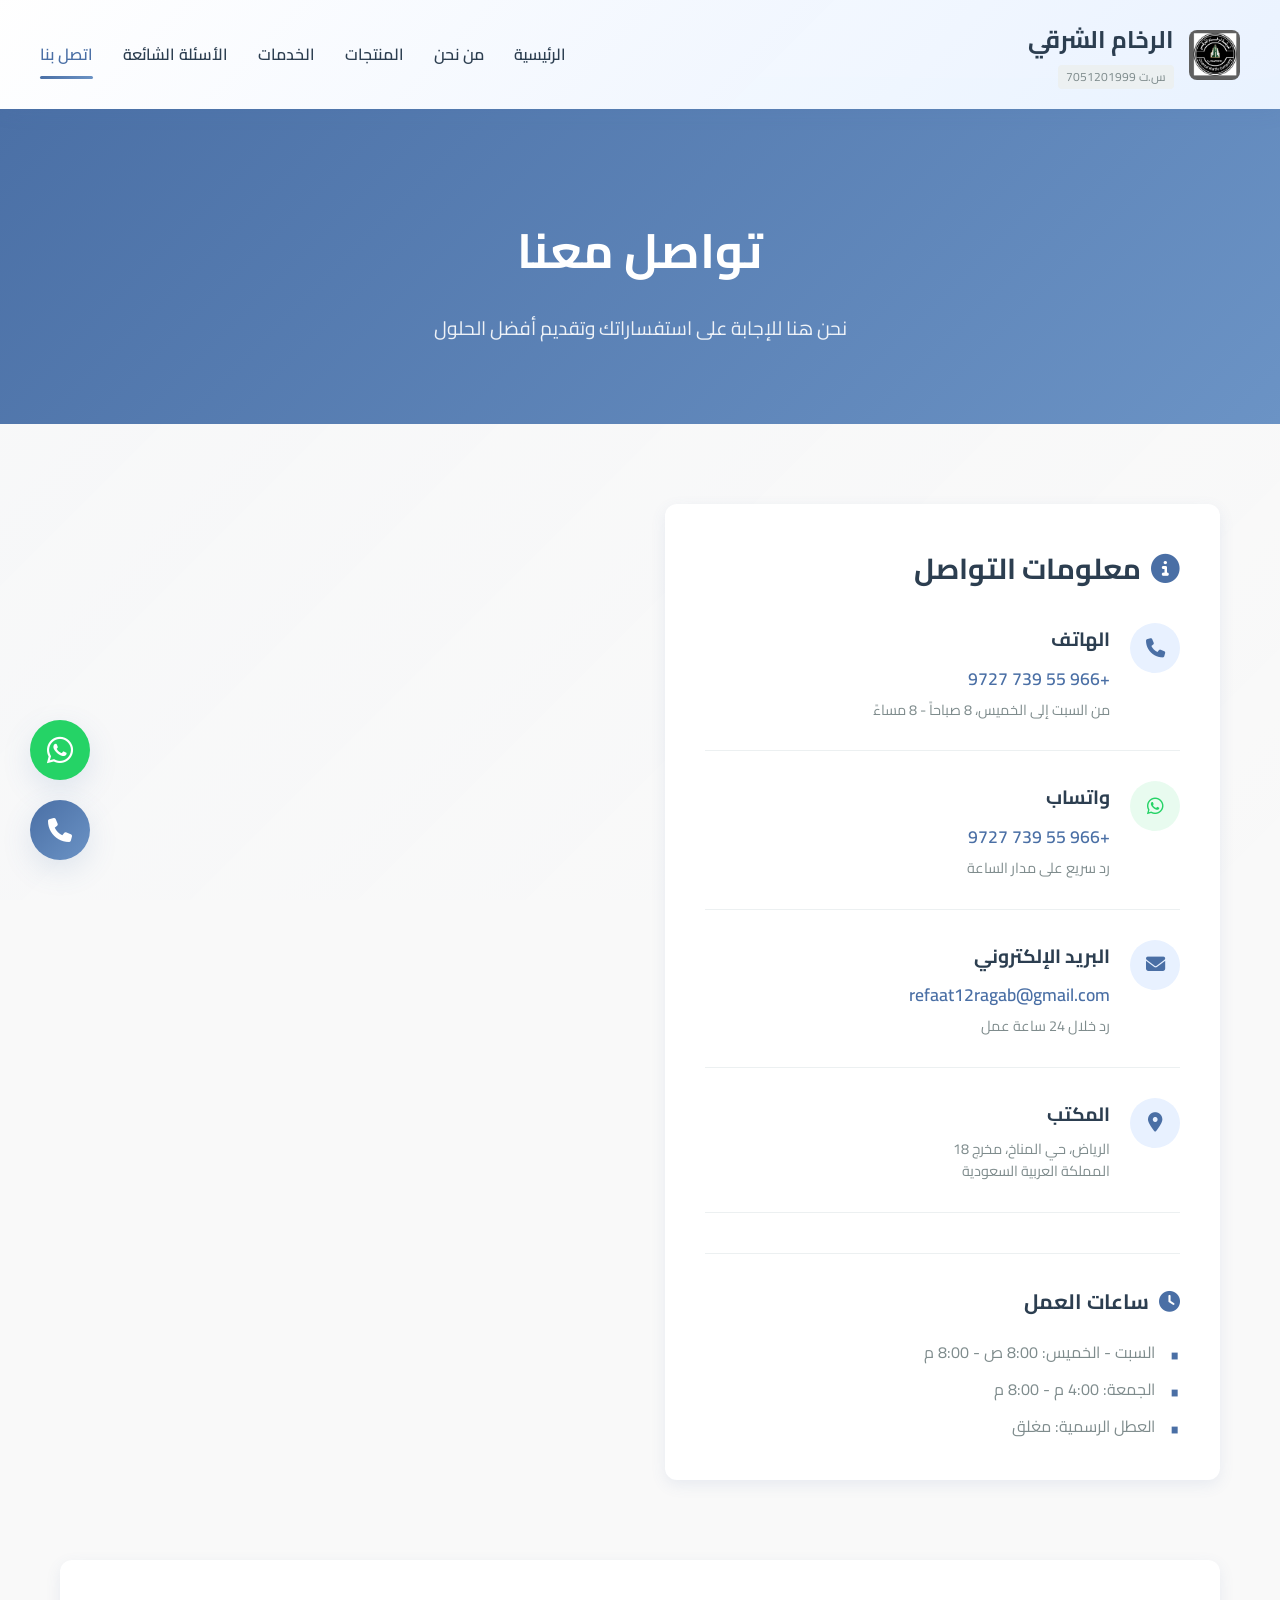
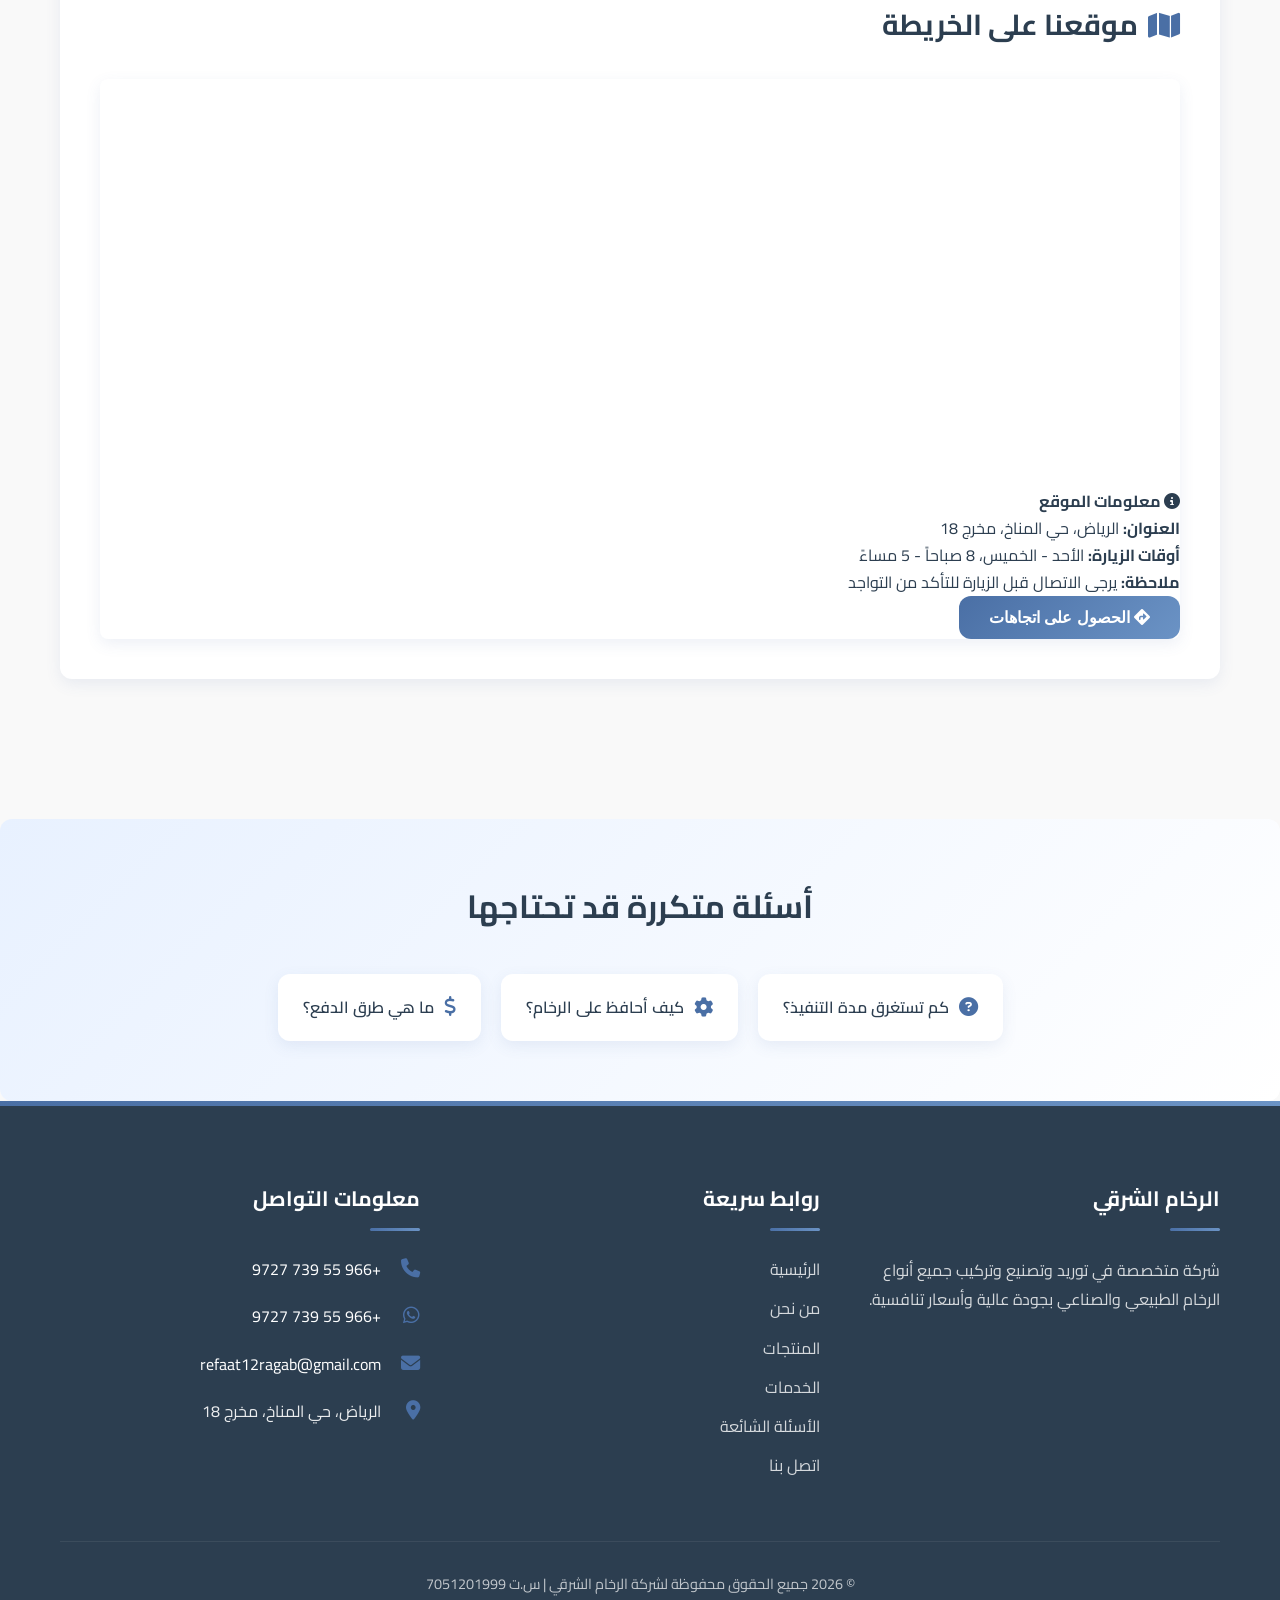
==== commit 077b2864: "style: Add new CSS file and update contact page." ====
--- a/contact.html
+++ b/contact.html
@@ -138,7 +138,7 @@
                         </div>
                         <div class="contact-details">
                             <h3>البريد الإلكتروني</h3>
-                            <a href="mailto:info@elrokham.com">info@elrokham.com</a>
+                            <a href="mailto:refaat12ragab@gmail.com">refaat12ragab@gmail.com</a>
                             <p>رد خلال 24 ساعة عمل</p>
                         </div>
                     </div>
